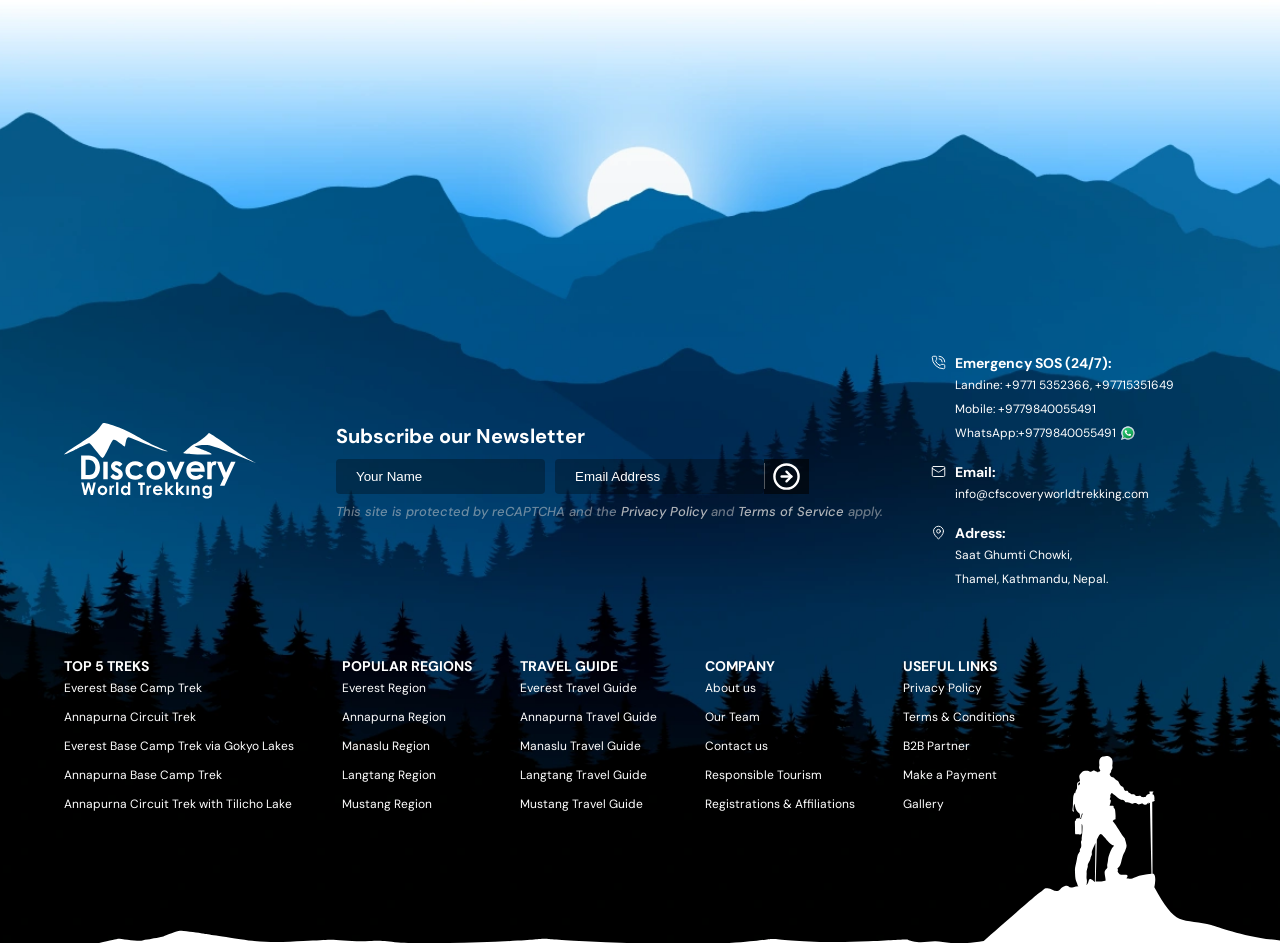
==== html/footer.html @ ec29ba18 "primary footer completed and secondary footer initialized" ====
<!DOCTYPE html>
<html lang="en">

<head>
    <meta charset="UTF-8">
    <meta name="viewport" content="width=device-width, initial-scale=1.0">
    <title>Footer</title>
    <link rel="stylesheet" href="../styles/footer.css">
    <link rel="preconnect" href="https://fonts.googleapis.com">
    <link rel="preconnect" href="https://fonts.gstatic.com" crossorigin>
    <link href="https://fonts.googleapis.com/css2?family=DM+Sans:wght@400;500;700&display=swap" rel="stylesheet">
</head>

<body>
    <footer class="primary_footer">
        <div class="footer_container">
            <div class="footer_top">
                <div class="footer_top_left">
                    <div><img class="logo" src="../images/header/logo.svg" alt=""></div>
                    <div style="display: flex; flex-direction: column; gap: 0.6rem;max-width: 38.4rem;">
                        <strong>Subscribe our Newsletter</strong>
                        <form action="#">
                            <input style="margin-right: 10px;" type="text" name="name" placeholder="Your Name">
                            <input type="email" name="email" placeholder="Email Address">
                            <button><span></span><svg class="go_icon" xmlns="http://www.w3.org/2000/svg" width="45" height="45" viewBox="0 0 24 24" fill="none" stroke="white" stroke-width="2" stroke-linecap="round" stroke-linejoin="round" class="lucide lucide-circle-arrow-right" aria-hidden="true">
                                    <circle cx="12" cy="12" r="10"></circle>
                                    <path d="m12 16 4-4-4-4"></path>
                                    <path d="M8 12h8"></path>
                                </svg></button>
                        </form>
                        <p class="italic_text">This site is protected by reCAPTCHA and the <a href="#">Privacy Policy</a> and <a href="#">Terms of Service</a> apply.</p>
                    </div>
                </div>
                <div class="footer_top_right">
                    <div class="footer_top_right_miniBox">
                        <svg xmlns="http://www.w3.org/2000/svg" width="15" height="15" viewBox="0 0 24 24" fill="none" stroke="currentColor" stroke-width="1.5" stroke-linecap="round" stroke-linejoin="round" class="lucide lucide-phone-call" aria-hidden="true">
                            <path d="M13 2a9 9 0 0 1 9 9"></path>
                            <path d="M13 6a5 5 0 0 1 5 5"></path>
                            <path d="M13.832 16.568a1 1 0 0 0 1.213-.303l.355-.465A2 2 0 0 1 17 15h3a2 2 0 0 1 2 2v3a2 2 0 0 1-2 2A18 18 0 0 1 2 4a2 2 0 0 1 2-2h3a2 2 0 0 1 2 2v3a2 2 0 0 1-.8 1.6l-.468.351a1 1 0 0 0-.292 1.233 14 14 0 0 0 6.392 6.384"></path>
                        </svg>
                        <strong>Emergency SOS (24/7):</strong>
                        <p>Landine: <a href="#"> +9771 5352366</a>, <a href="#">+97715351649</a></p>
                        <p>Mobile: <a href="#">+9779840055491</a></p>
                        <p style="display: flex;">WhatsApp: <a href="#">+9779840055491</a><img class="whatsapp-icon" src="../images/header/whatsapp.png" alt=""></p>
                    </div>
                    <div class="footer_top_right_miniBox">
                        <svg xmlns="http://www.w3.org/2000/svg" width="15" height="15" viewBox="0 0 24 24" fill="none" stroke="currentColor" stroke-width="1.5" stroke-linecap="round" stroke-linejoin="round" class="lucide lucide-mail" aria-hidden="true">
                            <path d="m22 7-8.991 5.727a2 2 0 0 1-2.009 0L2 7"></path>
                            <rect x="2" y="4" width="20" height="16" rx="2"></rect>
                        </svg>
                        <strong><strong>Email:</strong></strong>
                        <p><a href="#">info@cfscoveryworldtrekking.com</a></p>
                    </div>
                    <div class="footer_top_right_miniBox">
                        <svg xmlns="http://www.w3.org/2000/svg" width="15" height="15" viewBox="0 0 24 24" fill="none" stroke="currentColor" stroke-width="1.5" stroke-linecap="round" stroke-linejoin="round" class="lucide lucide-map-pin" aria-hidden="true">
                            <path d="M20 10c0 4.993-5.539 10.193-7.399 11.799a1 1 0 0 1-1.202 0C9.539 20.193 4 14.993 4 10a8 8 0 0 1 16 0"></path>
                            <circle cx="12" cy="10" r="3"></circle>
                        </svg>
                        <strong>Adress:</strong>
                        <p>Saat Ghumti Chowki,</p>
                        <p>Thamel, Kathmandu, Nepal.</p>
                    </div>
                </div>
            </div>
            <div class="footer_bottom">
                <div class="footer_link_box">
                    <strong>TOP 5 TREKS</strong>
                    <ul>
                        <li><a href="#">Everest Base Camp Trek</a></li>
                        <li><a href="#">Annapurna Circuit Trek</a></li>
                        <li><a href="#">Everest Base Camp Trek via Gokyo Lakes</a></li>
                        <li><a href="#">Annapurna Base Camp Trek</a></li>
                        <li><a href="#">Annapurna Circuit Trek with Tilicho Lake</a></li>
                    </ul>
                </div>
                <div class="footer_link_box">
                    <strong>POPULAR REGIONS</strong>
                    <ul>
                        <li><a href="#">Everest Region</a></li>
                        <li><a href="#">Annapurna Region</a></li>
                        <li><a href="#">Manaslu Region</a></li>
                        <li><a href="#">Langtang Region</a></li>
                        <li><a href="#">Mustang Region</a></li>
                    </ul>
                </div>
                <div class="footer_link_box">
                    <strong>TRAVEL GUIDE</strong>
                    <ul>
                        <li><a href="#">Everest Travel Guide</a></li>
                        <li><a href="#">Annapurna Travel Guide</a></li>
                        <li><a href="#">Manaslu Travel Guide</a></li>
                        <li><a href="#">Langtang Travel Guide</a></li>
                        <li><a href="#">Mustang Travel Guide</a></li>
                    </ul>
                </div>
                <div class="footer_link_box">
                    <strong>COMPANY</strong>
                    <ul>
                        <li><a href="#">About us</a></li>
                        <li><a href="#">Our Team</a></li>
                        <li><a href="#">Contact us</a></li>
                        <li><a href="#">Responsible Tourism</a></li>
                        <li><a href="#">Registrations & Affiliations</a></li>
                    </ul>
                </div>
                <div class="footer_link_box">
                    <strong>USEFUL LINKS</strong>
                    <ul>
                        <li><a href="#">Privacy Policy</a></li>
                        <li><a href="#">Terms & Conditions</a></li>
                        <li><a href="#">B2B Partner</a></li>
                        <li><a href="#">Make a Payment</a></li>
                        <li><a href="#">Gallery</a></li>
                    </ul>
                </div>
            </div>
        </div>
        <img class="trek_overlay" src="../images/footer/trekker-graphic.svg" alt="">
    </footer>
    <!-- secondary footer here -->
    <footer class="secondary_footer">
        
    </footer>
</body>

</html>
---- styles/footer.css ----
*{
    margin: 0;
    padding: 0;
    box-sizing: border-box;
}
a{
    text-decoration: none;
}
li{
    list-style-type: none;
}
.primary_footer{
    overflow: hidden;
    height: fit-content;
    width: 100%;
    position: relative;
    background-image: url("../images/footer/footer-new-bg.webp");
    background-color: black;
    background-size: cover; 
    background-position: center;
    background-repeat: no-repeat;
    padding: 22rem 0px 7.6rem;
    color: white;
    font-family: 'DM Sans' , system-ui, -apple-system, BlinkMacSystemFont, 'Segoe UI', Roboto, Oxygen, Ubuntu, Cantarell, 'Open Sans', 'Helvetica Neue', sans-serif;
}
.footer_container{
    width: 90%;
    margin: 0 auto;
}
.footer_top{
    display: flex;
    align-items: center;
    gap: 3rem;
    margin-bottom: 4rem;
}
.footer_top form{
    position: relative;
    display: flex;
    width: fit-content;
}
.footer_top form input{
    padding: 10px 20px ;
    border: none;
    outline: none;
    border-radius: 4px;
    background-color: rgba(0, 0, 0, 0.3);
    color: white;
}
.footer_top form input::placeholder{
    color: white;
}
.footer_top form input:focus{
    border: 1px solid gray;
    box-shadow: 0px 0px 3px rgb(115, 215, 255);
    padding: 9px 19px ;
}
.footer_top form button{
    border: none;
    outline: none;
    background-color: rgba(0, 0, 0, 0.363);
    color: rgb(197, 197, 197);
    position: relative;
}
.footer_top form button span{
    position: absolute;
    border-left: 1px solid rgba(220, 220, 220, 0.377);
    height: 75%;
    top: 50%;
    transform: translateY(-50%);
}
.footer_top form .go_icon{
    border: none;
    background-color: rgba(0, 0, 0, 0.363);
    height: 100%;
    padding: 0 8px;
}
.footer_top_left{
    display: flex;
    gap: 5rem;
}
.footer_top_left .logo{
    filter: invert(1) brightness(5);
    width: 12rem;
}
.footer_top_right_miniBox{
    padding: 0 1.5rem;
    position: relative;
}
.footer_top_left strong{
    font-size: 20px;
}
.footer_top_left .italic_text{
    font-size: 13px;font-style: italic; color: rgba(211, 211, 211, 0.514);font-weight: 500;
}
.footer_top_left .italic_text a{
    color: rgba(211, 211, 211, 0.822)
}
.footer_top_right{
    display: flex;
    flex-direction: column;
    gap: 1rem;
}
.footer_top_right svg{
    position: absolute;
    left: 0;
    top: 3px;
    font-size: 10px;
}
.footer_top_right strong{
    font-size: 14px;
}
.footer_top_right p{
    font-size: 12px;
    padding: 4px 0;
}
.footer_top_right .whatsapp-icon{
    width: 16px;
    margin: 0 4px;
}
.footer_top_right a{
    color: white;
}
.primary_footer .trek_overlay{
    position: absolute;
    bottom: -5px;
    right: 0;
}




.footer_bottom{
    display: flex;
    flex-wrap: wrap;
    gap: 3rem;
}
.footer_bottom .footer_link_box{
    
}
.footer_bottom .footer_link_box strong{
    font-size: 14px;
    margin-bottom: 1.8rem;
}
.footer_bottom .footer_link_box ul li{
    margin-bottom: 8px;
}
.footer_bottom .footer_link_box ul li a{
    color: white;
    font-size: 12px;
}






/* secondary footer here */























@media screen and (max-width:1225px){
    .primary_footer .trek_overlay{
    width: 50rem;
}
}
@media screen and (max-width:1024px){
    .footer_top_left{
    display: flex;
    flex-direction: column;
    gap: 1rem;
}
}
@media screen and (max-width:768px){
    .primary_footer{
    background-position: top;
    background-size: 250%; 
    padding: 9rem 0px 7.6rem;
}
    .footer_top{
    flex-direction: column;
    justify-content: flex-start;
    align-items: flex-start;
    gap: 3rem;
    margin-bottom: 4rem;
}
}
@media screen and (max-width:768px){
    .footer_bottom{
    display: grid;
    grid-template-columns: repeat(2,1fr);
    gap: 1rem;
}
    .footer_top{
    margin-bottom: 2rem;
}
    .footer_top form input{
        width: 60%;
    }
    .footer_top_left .logo{
    width: 11rem;
}
    .footer_container{
    width: 95%;
}
.primary_footer{
    background-position: top;
    background-size: 100rem; 
    padding: 9.5rem 0px 3rem;
}
}
@media screen and (max-width:768px){
    .primary_footer .trek_overlay{
    width: 30rem;
    bottom: 1px;
}
}
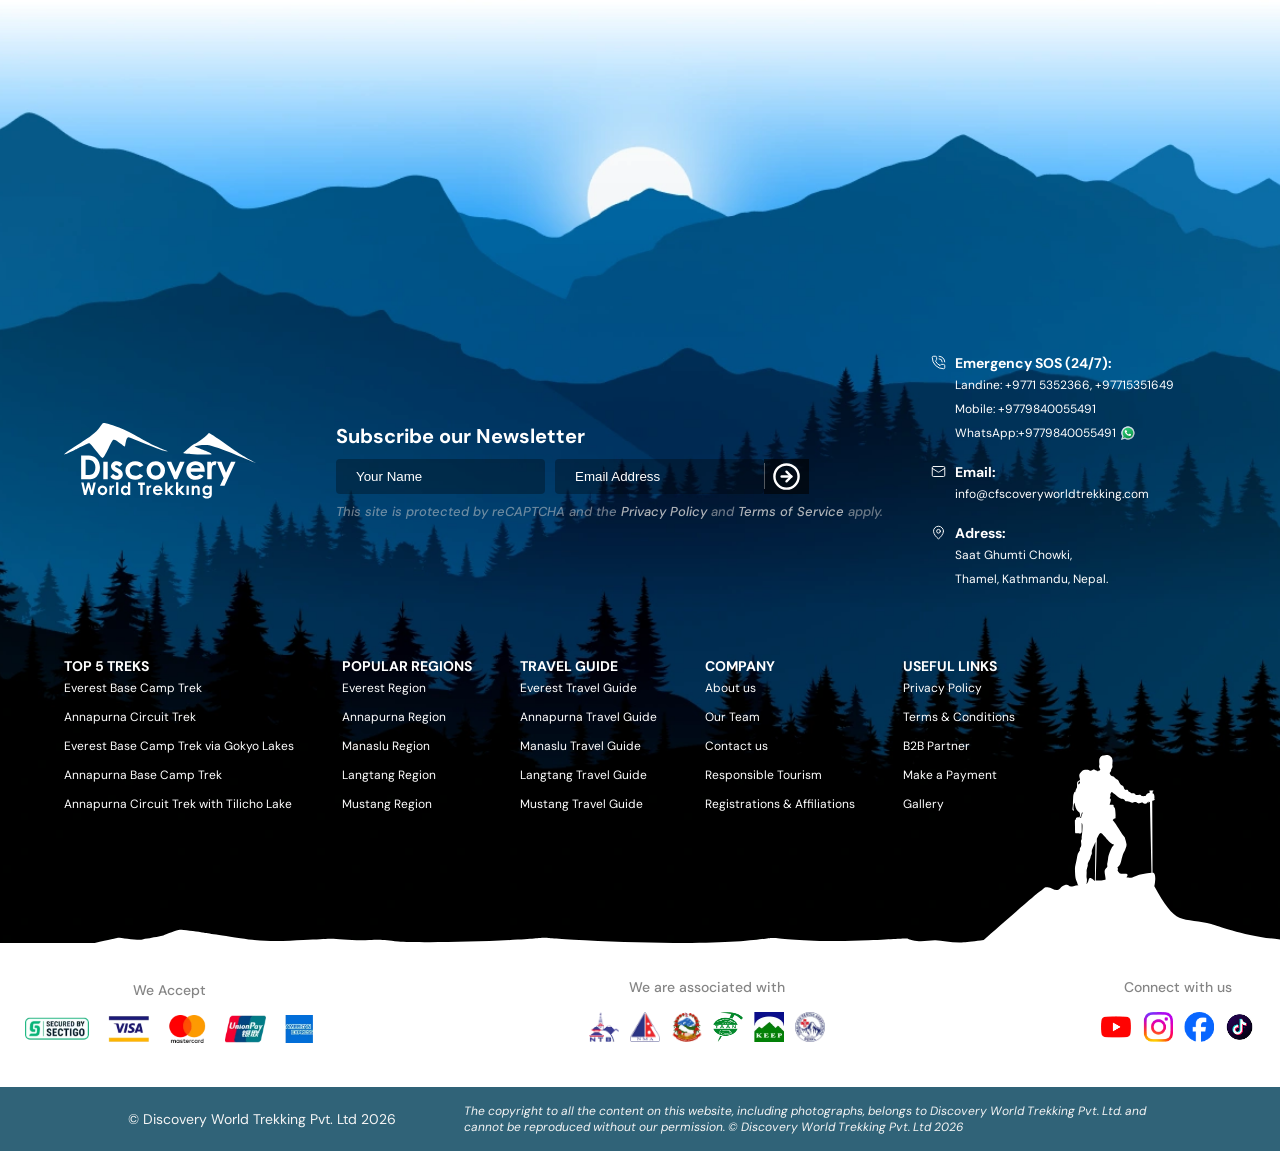
==== commit 3a0299a5: "secondary_footer completed" ====
--- a/html/footer.html
+++ b/html/footer.html
@@ -119,7 +119,38 @@
     </footer>
     <!-- secondary footer here -->
     <footer class="secondary_footer">
-        
+        <div class="secondary_footer_top">
+            <div class="hkin">
+                <p>We Accept</p>
+                <img class="singleImage" src="../images/footer/online-pay.webp" alt="">
+            </div>
+            <div class="hkin">
+                <p>We are associated with</p>
+                <div class="image_box">
+                    <a href="#"><img src="../images/footer/ntb.webp" alt="NTB"></a>
+                    <a href="#"><img src="../images/footer/nma.webp" alt="NMA"></a>
+                    <a href="#"><img src="../images/footer/nepal-gov.webp" alt="Nepal Government"></a>
+                    <a href="#"><img src="../images/footer/taan.webp" alt="TAAN"></a>
+                    <a href="#"><img src="../images/footer/keep.webp" alt="KEEP"></a>
+                    <a href="#"><img src="../images/footer/himalayan-rescue-association.webp" alt="Himalayan Rescue Association"></a>
+                </div>
+            </div>
+            <div class="hkin">
+                <p>Connect with us</p>
+                <div class="image_box">
+                    <a href="#"><img src="../images/footer/youtube.png" alt="YouTube"></a>
+                    <a href="#"><img src="../images/footer/instagram.png" alt="Instagram"></a>
+                    <a href="#"><img src="../images/footer/facebook.png" alt="Facebook"></a>
+                    <a href="#"><img src="../images/footer/tiktok.png" alt="TikTok"></a>
+                </div>
+            </div>
+        </div>
+        <div class="secondary_footer_bottom">
+            <div class="secondary_footer_bottom_container">
+                <p>© Discovery World Trekking Pvt. Ltd 2026</p>
+                <p style="font-size: 12px; font-style: italic;">The copyright to all the content on this website, including photographs, belongs to Discovery World Trekking Pvt. Ltd. and cannot be reproduced without our permission. © Discovery World Trekking Pvt. Ltd 2026</p>
+            </div>
+        </div>
     </footer>
 </body>
 
--- a/styles/footer.css
+++ b/styles/footer.css
@@ -122,7 +122,7 @@
 }
 .primary_footer .trek_overlay{
     position: absolute;
-    bottom: -5px;
+    bottom: -4px;
     right: 0;
 }
 
@@ -155,10 +155,53 @@
 
 
 /* secondary footer here */
-
-
-
-
+.secondary_footer{
+    font-family: 'DM Sans' , system-ui, -apple-system, BlinkMacSystemFont, 'Segoe UI', Roboto, Oxygen, Ubuntu, Cantarell, 'Open Sans', 'Helvetica Neue', sans-serif;
+}
+.secondary_footer_top{
+    display: flex;
+    justify-content: space-between;
+    padding: 35px 25px 40px;
+}
+.secondary_footer_top p{
+    color: rgb(133, 133, 133);
+    font-size: 14px;
+    font-weight: 500;
+    margin-bottom: 1rem;
+    text-align: center;
+}
+.secondary_footer_top .singleImage{
+    width: 18rem;
+}
+.secondary_footer_top .hkin{
+    display: flex;
+    justify-content: center;
+    align-items: center;
+    flex-direction: column;
+}
+.secondary_footer_top .image_box{
+    display: flex;
+    gap: 0.7rem;
+}
+.secondary_footer_top .image_box img{
+    height: 30px;
+    width: 30px;
+}
+
+.secondary_footer_bottom{
+    background-color: #306378;
+    color: whitesmoke;
+}
+.secondary_footer_bottom_container{
+    display: flex;
+    gap: 1rem;
+    padding: 1rem 8rem;
+    align-items: center;
+    justify-content: center;
+}
+.secondary_footer_bottom_container p:nth-child(1){
+    font-size: 14px; min-width: 20rem;
+}
 
 
 
@@ -179,11 +222,24 @@
 
 
 @media screen and (max-width:1225px){
+    .secondary_footer_bottom_container{
+    padding: 1rem 5rem;
+}
     .primary_footer .trek_overlay{
     width: 50rem;
 }
 }
 @media screen and (max-width:1024px){
+    .secondary_footer_bottom_container{
+    padding: 1rem 2rem;
+}
+        .secondary_footer_top .image_box img{
+    height: 26px;
+    width: 26px;
+}
+    .secondary_footer_top .singleImage{
+    width: 16rem;
+}
     .footer_top_left{
     display: flex;
     flex-direction: column;
@@ -191,27 +247,34 @@
 }
 }
 @media screen and (max-width:768px){
-    .primary_footer{
-    background-position: top;
-    background-size: 250%; 
-    padding: 9rem 0px 7.6rem;
+    .secondary_footer_bottom_container p:nth-child(1){
+    min-width: 17rem;
+}
+    .secondary_footer_bottom_container{
+        flex-direction: column;
+    }
+    .secondary_footer_bottom_container{
+    padding: 1rem 1rem;
+}
+    .secondary_footer_top p{
+    margin-bottom: 0.5rem;
+}
+    .secondary_footer_top{
+    display: flex;
+    flex-direction: column;
+    gap: 1.2rem;
+}
+    .footer_bottom{
+    display: grid;
+    grid-template-columns: repeat(2,1fr);
+    gap: 1rem;
 }
     .footer_top{
+    margin-bottom: 2rem;
     flex-direction: column;
     justify-content: flex-start;
     align-items: flex-start;
     gap: 3rem;
-    margin-bottom: 4rem;
-}
-}
-@media screen and (max-width:768px){
-    .footer_bottom{
-    display: grid;
-    grid-template-columns: repeat(2,1fr);
-    gap: 1rem;
-}
-    .footer_top{
-    margin-bottom: 2rem;
 }
     .footer_top form input{
         width: 60%;
@@ -228,9 +291,8 @@
     padding: 9.5rem 0px 3rem;
 }
 }
-@media screen and (max-width:768px){
+@media screen and (max-width:480px){
     .primary_footer .trek_overlay{
     width: 30rem;
-    bottom: 1px;
 }
 }
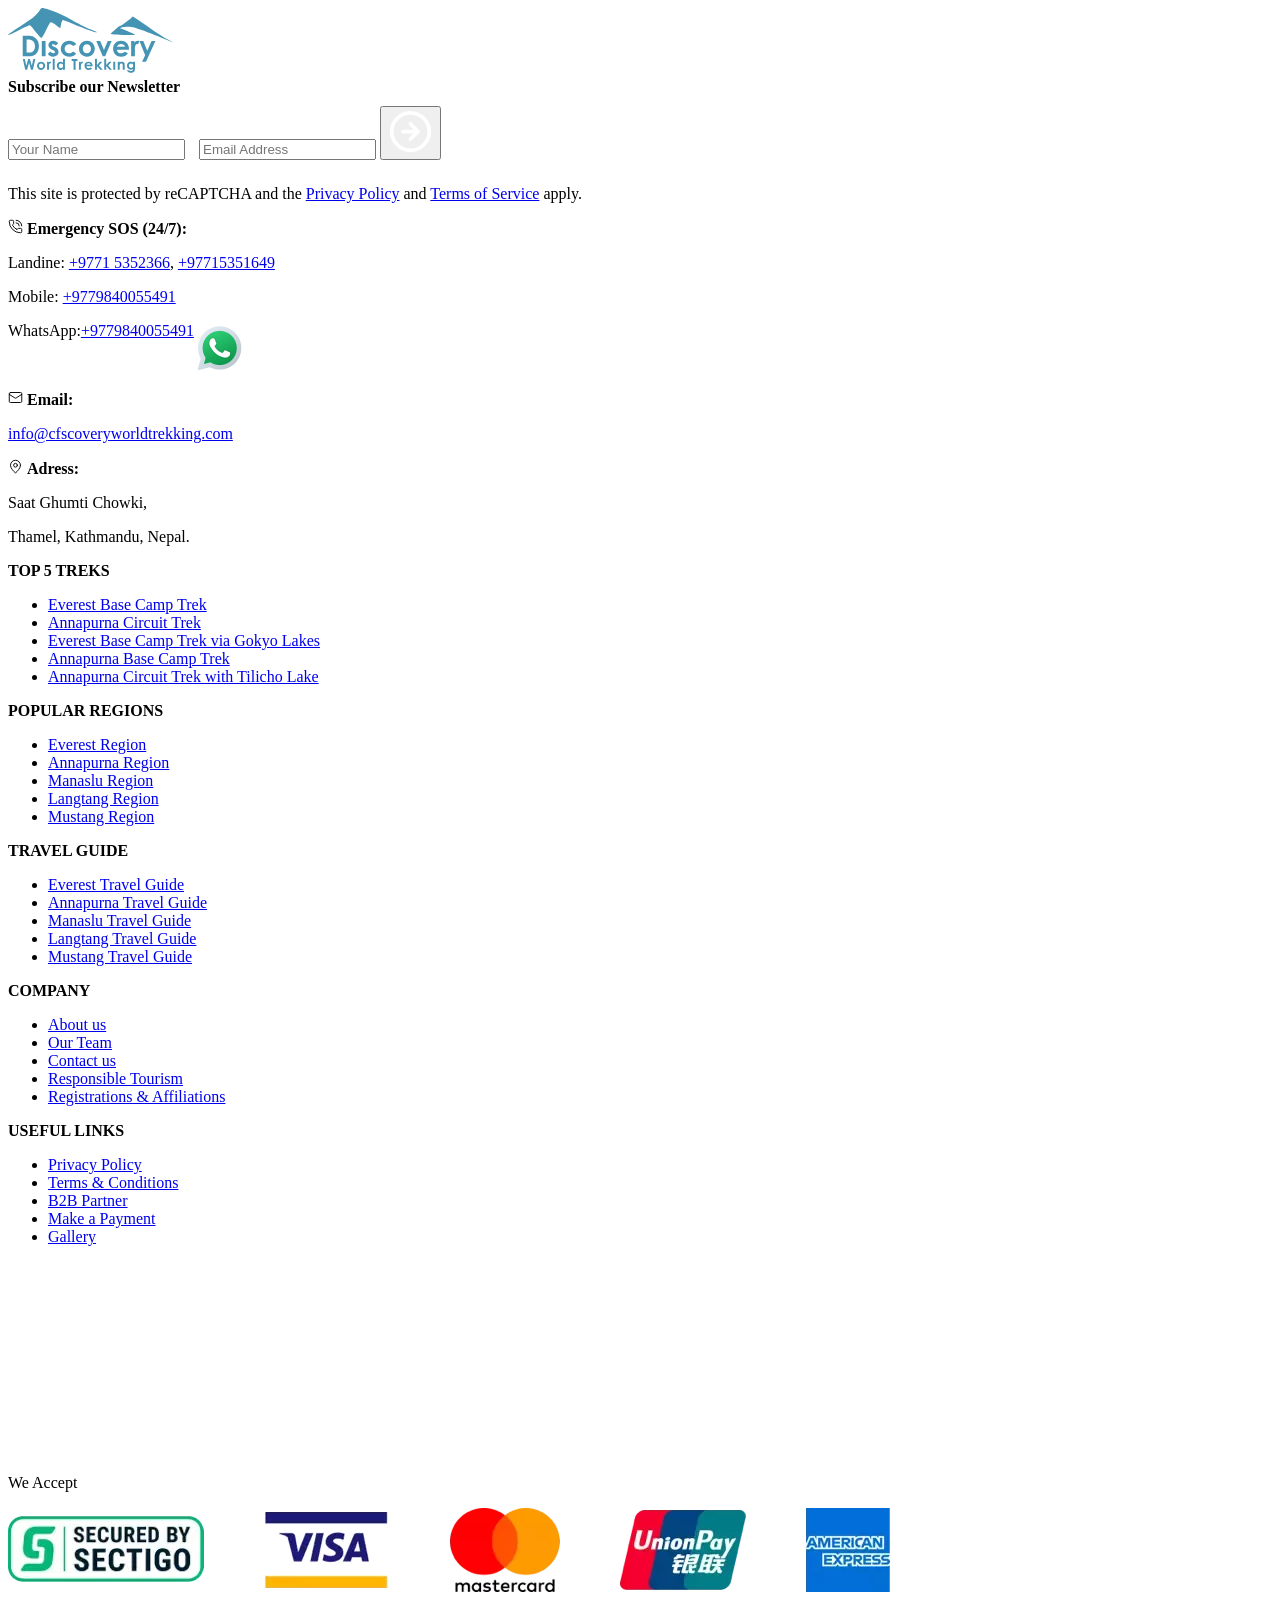
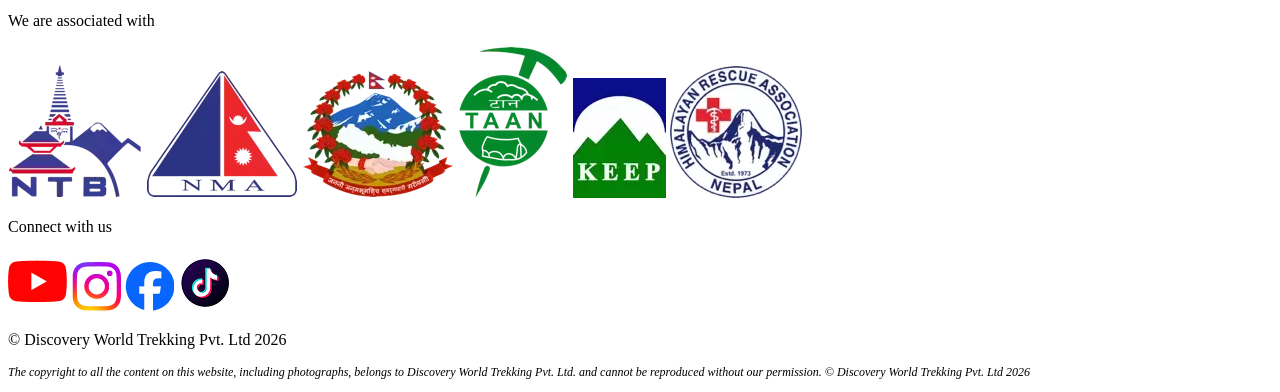
==== commit e8bdbe4b: "index.html created and menubar_cross added" ====
--- a/html/footer.html
+++ b/html/footer.html
@@ -2,13 +2,6 @@
 <html lang="en">
 
 <head>
-    <meta charset="UTF-8">
-    <meta name="viewport" content="width=device-width, initial-scale=1.0">
-    <title>Footer</title>
-    <link rel="stylesheet" href="../styles/footer.css">
-    <link rel="preconnect" href="https://fonts.googleapis.com">
-    <link rel="preconnect" href="https://fonts.gstatic.com" crossorigin>
-    <link href="https://fonts.googleapis.com/css2?family=DM+Sans:wght@400;500;700&display=swap" rel="stylesheet">
 </head>
 
 <body>
